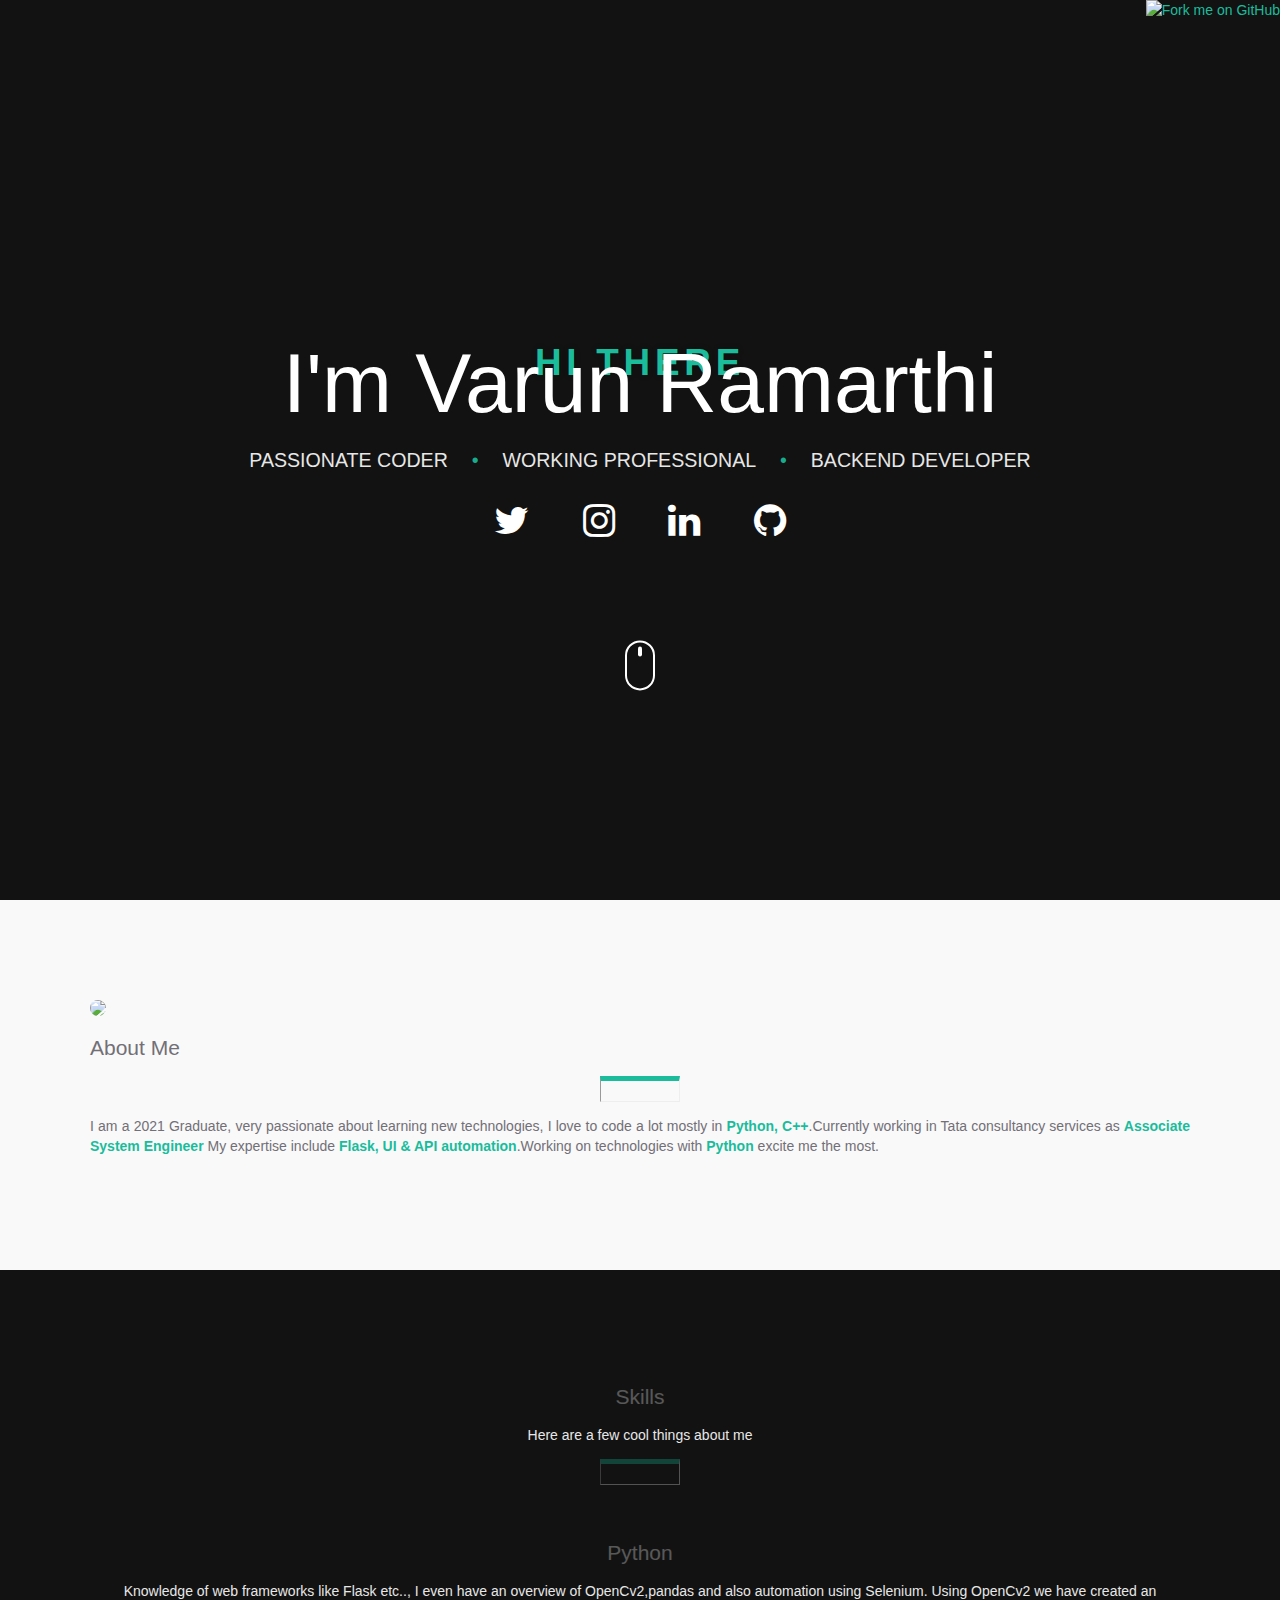
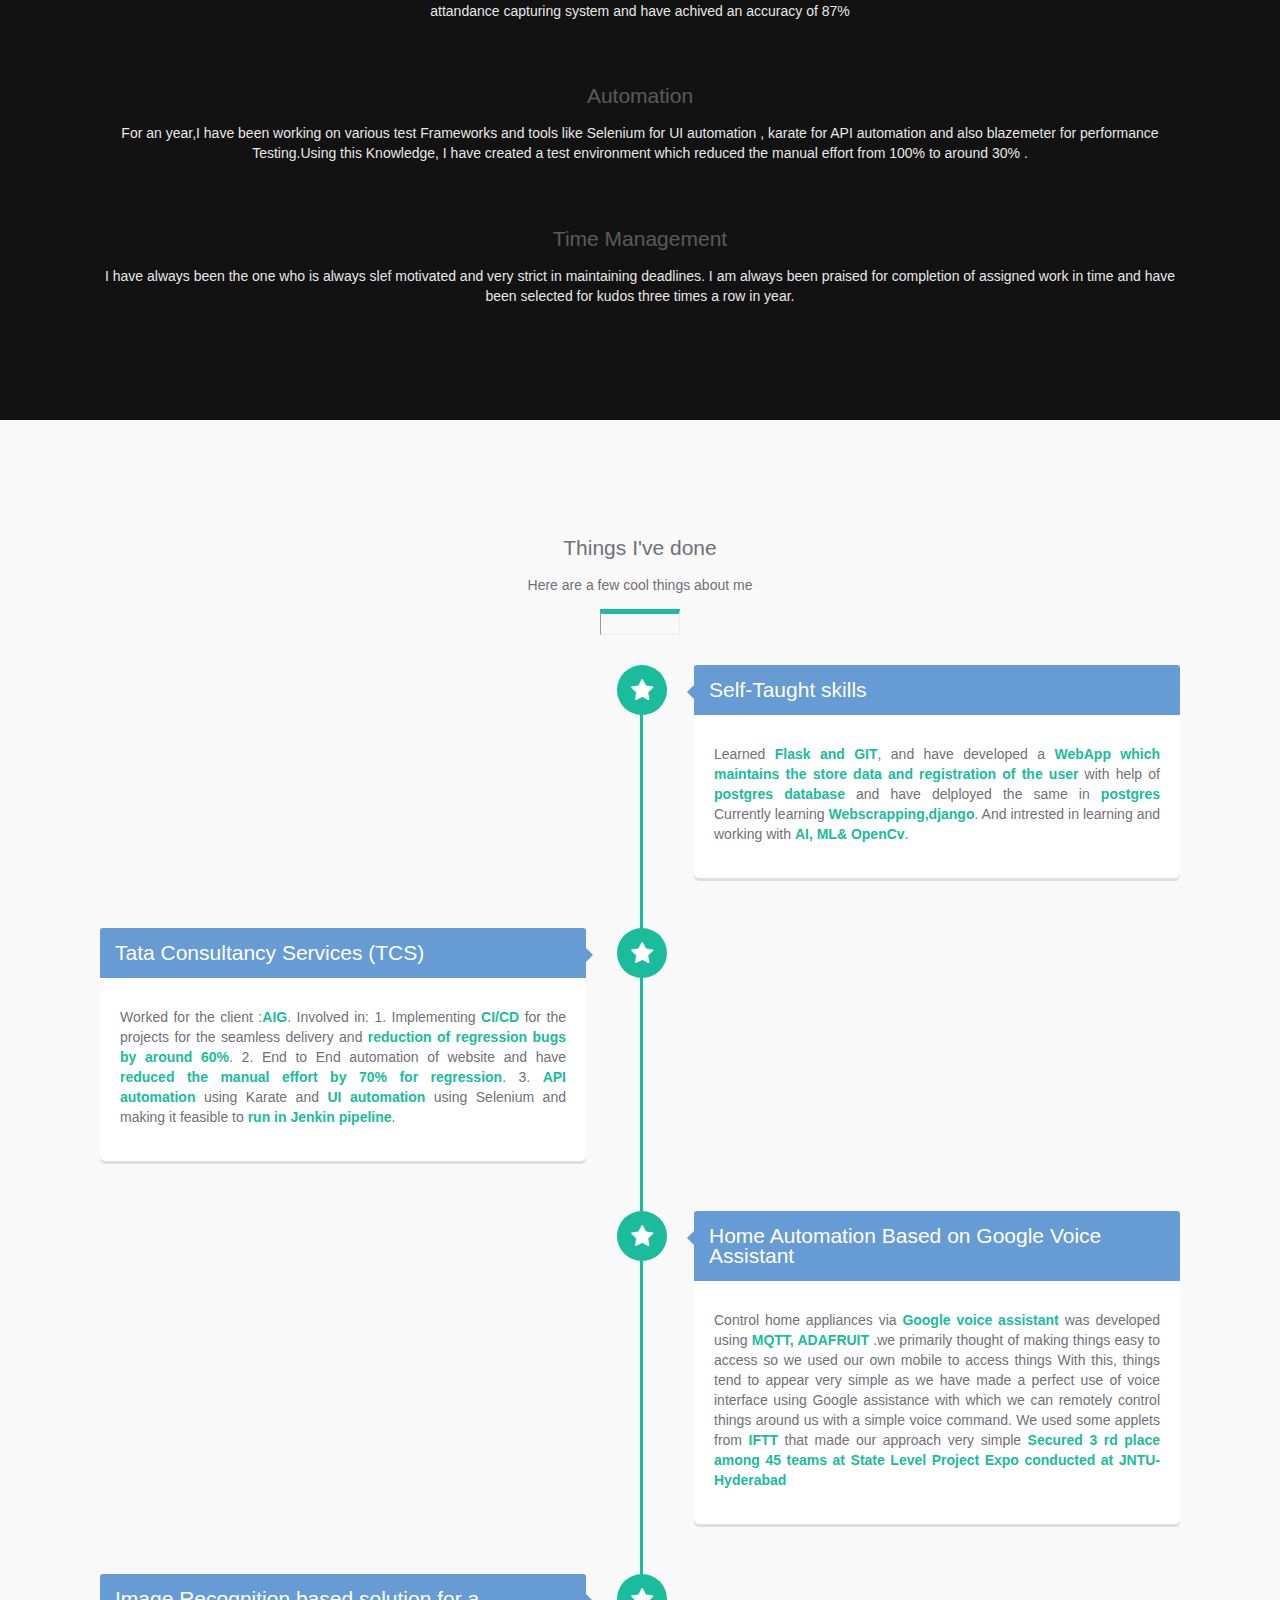
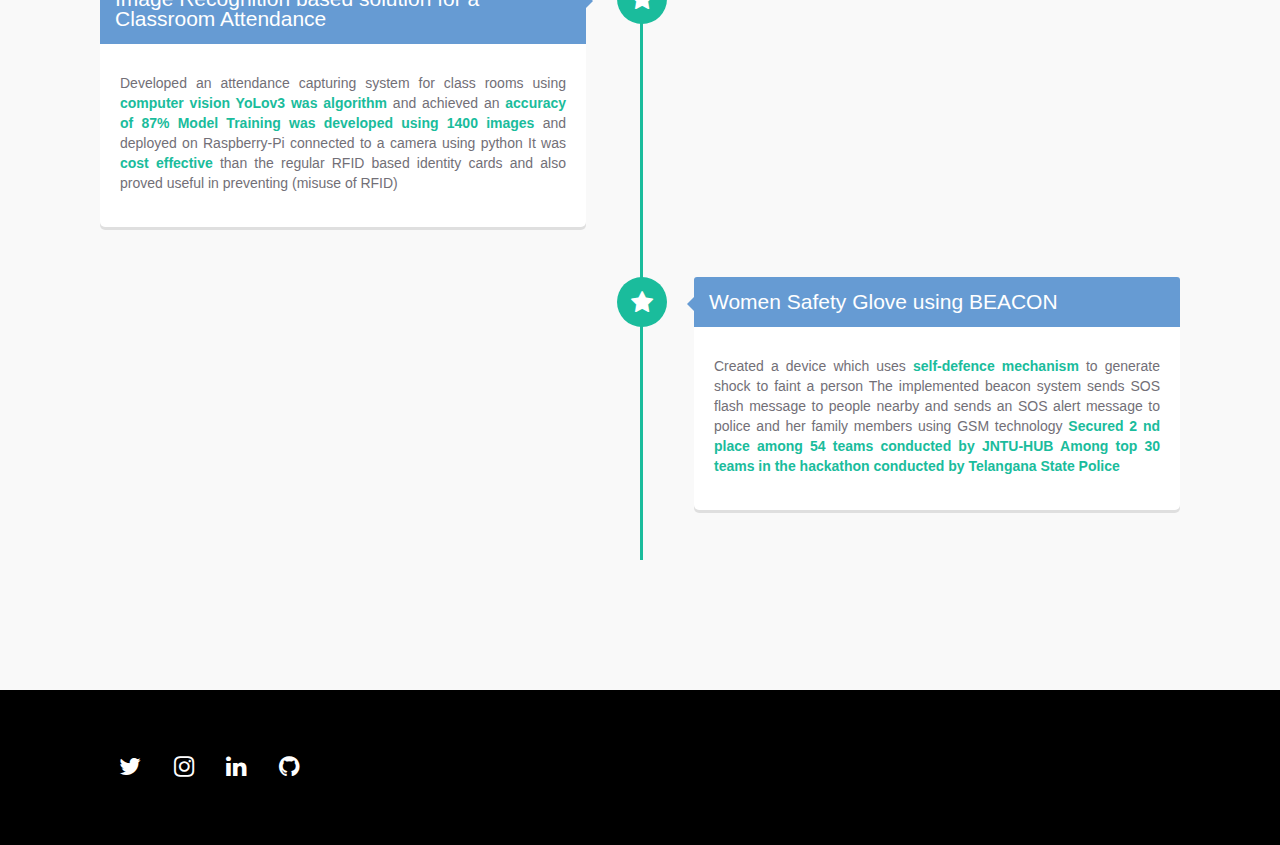
==== templates/index.html @ 8ab81181 "Version_1" ====
<!DOCTYPE html>

<html lang="en">
<head>
    <meta charset="utf-8">
    <meta content="IE=edge" http-equiv="X-UA-Compatible">
    <meta content="width=device-width, initial-scale=1" name="viewport">
    <!-- The above 3 meta tags *must* come first in the head; any other head content must come *after* these tags -->
    <meta content="" name="description">
    <meta content="" name="author">
    <link href="../../favicon.ico" rel="icon">

    <title>Varun's Resume</title><!-- Bootstrap core CSS -->
    <link crossorigin="anonymous" href=
    "https://maxcdn.bootstrapcdn.com/bootstrap/3.3.6/css/bootstrap.min.css"
    integrity=
    "sha384-1q8mTJOASx8j1Au+a5WDVnPi2lkFfwwEAa8hDDdjZlpLegxhjVME1fgjWPGmkzs7"
    rel="stylesheet"><!-- FontAwesome Icon Font -->
    <link href=
    "https://maxcdn.bootstrapcdn.com/font-awesome/4.4.0/css/font-awesome.min.css"
    rel="stylesheet"><!-- LinearIcons Icon Font -->
    <link href="https://cdn.linearicons.com/free/1.0.0/icon-font.min.css" rel=
    "stylesheet"><!-- Main Stylesheet -->
    <link href="../static/styles/css/style.css" rel="stylesheet"><!-- Timeline CSS -->
    <link href="../static/styles/css/timeline.css" rel="stylesheet">
</head>

<body>
    <!-- INTRO SECTION -->


    <section class="section-image">
        <div class="img-overlay"></div>
        <a href="https://github.com/varunpintu100" target="_blank"><img style="position: absolute; top: 0; right: 0; border: 0;" src="https://camo.githubusercontent.com/e7bbb0521b397edbd5fe43e7f760759336b5e05f/68747470733a2f2f73332e616d617a6f6e6177732e636f6d2f6769746875622f726962626f6e732f666f726b6d655f72696768745f677265656e5f3030373230302e706e67" alt="Fork me on GitHub" data-canonical-src="https://s3.amazonaws.com/github/ribbons/forkme_right_green_007200.png"></a>
            <div class="intro">
                <div class="row">
                    <div class="col-md-12">
                        <h5>Hi there</h5>


                        <h1>I'm Varun Ramarthi</h1>


                        <p class="intro-desc"><span>Passionate Coder</span>
                        <span class="colour-splash">•</span>
                        <span>Working Professional</span> <span class=
                        "colour-splash">•</span> <span>Backend Developer
                        </span></p>
                    </div>
                    <!-- /col-md-12 -->
                </div>


                <div class="row">
                    <div class="col-md-8 col-md-offset-2">
                        <div class="social">
                            <a href="http://www.twitter.com/varun_pintu_"
                            target="_blank"><i class=
                            "fa fa-twitter fa-3x"></i></a> <a href=
                            "http://www.instagram.com/varun_pintu_23" target=
                            "_blank"><i class="fa fa-instagram fa-3x"></i></a>
                            <!-- <a href="http://www.dribbble.com/izzydoesizzy" target="_blank">
                                  <i class="fa fa-dribbble fa-3x"></i>
                                </a> -->
                             <a href="https://ca.linkedin.com/in/ramarthi-varun-58932a152"
                            target="_blank"><i class=
                            "fa fa-linkedin fa-3x"></i></a>
                            <a href=
                            "http://www.github.com/varunpintu100" target=
                            "_blank"><i class="fa fa-github fa-3x"></i></a>
                        </div><!-- /social -->
                    </div><!-- /col-md-8 -->
                </div><!-- /row -->



                <div class="bottom">
                    <a href="#about">
                    <div class="mouse-icon">
                        <div class="scroll">
                        </div>
                    </div></a>
                </div>
            </div><!-- /intro -->
    </section>


    <!-- ABOUT SECTION -->
    <section class="section-primary" id="about">
        <div class="container">
            <div class="row">
                <div class="col-md-6 col-md-offset-3 text-center">
                    <img class="profilepic" src=images/profile.jpg">

                    <h2>About Me</h2>

                    <hr>


                    <p class="lead">I am a 2021 Graduate, very passionate
                    about learning new technologies, I love to code a lot
                    mostly in <span>Python, C++</span>.Currently working in
                    Tata consultancy services as <span>Associate System Engineer</span>
                    My expertise include <span>Flask, UI & API automation</span>.Working on technologies
                    with <span>Python</span> excite me the most.</p>
                </div><!-- /col-md-6 -->
            </div><!-- / row -->
        </div><!-- /container -->
    </section>
    <!-- SKILLS SECTION -->


    <section class="section-image" id="skills">
        <div class="img-overlay"></div>


        <div class="container">
            <div class="row">
                <div class="col-md-12 section-heading">
                    <h2>Skills</h2>


                    <p class="lead">Here are a few cool things about me</p>

                    <hr>
                </div>
            </div>


            <div class="row">
                <div class="col-md-4 text-center">
                    <span class="lnr lnr-user"></span>

                    <h2>Python</h2>


                    <p>Knowledge of web frameworks like Flask etc..,
                        I even have an overview of OpenCv2,pandas and also automation using Selenium.
                        Using OpenCv2 we have created an attandance capturing system and have achived an accuracy of 87%
                    </p>
                </div>


                <div class="col-md-4 text-center">
                    <span class="lnr lnr-star"></span>

                    <h2>Automation</h2>


                    <p>For an year,I have been working on various test Frameworks and tools like
                        Selenium for UI automation , karate for API automation and also blazemeter for
                        performance Testing.Using this Knowledge, I have created a test environment which
                        reduced the manual effort from 100% to around 30% .
                    </p>
                </div>


                <div class="col-md-4 text-center">
                    <span class="lnr lnr-diamond"></span>

                    <h2>Time Management</h2>


                    <p>I have always been the one who is always slef motivated and very strict in maintaining deadlines.
                        I am always been praised for completion of assigned work in time and have been selected for kudos
                        three times a row in year.
                    </p>
                </div>
            </div> <!-- / row -->
        </div><!-- /container -->
    </section>
    <!-- TIMELINE SECTION -->


    <section class="section-primary" id="timelinesection">
        <div class="container">
            <div class="row">
                <div class="col-md-12 section-heading">
                    <h2>Things I've done</h2>


                    <p class="lead">Here are a few cool things about me</p>

                    <hr class="white">
                </div>
            </div>


            <div class="row">
                <div class="col-md-12">
                    <!-- Timeline -->


                    <div id="timeline">
                        <!-- Timeline Item, copy from here to create various boxes -->


                        <div class="timeline-item">
                            <!--Icon inside the circle-->


                            <div class="timeline-icon">
                                <i class="fa fa-star"></i>
                            </div>
                            <!-- Content from timeline box and position (right or left)-->


                            <div class="timeline-content right">
                                <h2>Self-Taught skills</h2>


                                <p>Learned <span>Flask and GIT</span>,
                                    and have developed a <span>WebApp which maintains the store data and
                                    registration of the user</span> with help of <span>postgres database</span> and have delployed the same in
                                    <span>postgres</span>
                                    Currently learning <span>Webscrapping,django</span>.
                                    And intrested in learning and working with <span>AI, ML& OpenCv</span>.
                                </p>
                            </div>
                        </div>
                        <!-- /Timeline Item-->
                        <!-- Timeline Item, copy from here to create various boxes -->


                        <div class="timeline-item">
                            <!--Icon inside the circle-->


                            <div class="timeline-icon">
                                <i class="fa fa-star"></i>
                            </div>
                            <!-- Content from timeline box and position (right or left)-->


                            <div class="timeline-content left">
                                <h2>Tata Consultancy Services (TCS)</h2>


                                <p>Worked for the client :<span>AIG</span>.
                                    Involved in:
                                    1. Implementing <span>CI/CD</span> for the projects for the seamless delivery and <span>reduction of regression bugs by around 60%</span>.
                                    2. End to End automation of website and have <span>reduced the manual effort by 70% for regression</span>.
                                    3. <span>API automation</span> using Karate and <span>UI automation</span> using Selenium and making it feasible to <span> run in Jenkin pipeline</span>.
                                </p>
                            </div>
                        </div>
                        <!-- /Timeline Item-->
                        <!-- Timeline Item, copy from here to create various boxes -->


                        <div class="timeline-item">
                            <!--Icon inside the circle-->


                            <div class="timeline-icon">
                                <i class="fa fa-star"></i>
                            </div>
                            <!-- Content from timeline box and position (right or left)-->


                            <div class="timeline-content right">
                                <h2>Home Automation Based on Google Voice Assistant</h2>


                                <p>Control home appliances via <span>Google voice assistant</span> was developed using <span>MQTT, ADAFRUIT</span>
                                    .we primarily thought of making things easy to access so we used our own mobile to access
                                    things With this, things tend to appear very simple as we have made a perfect use of voice
                                    interface using Google assistance with which we can remotely control things around us with
                                    a simple voice command.
                                    We used some applets from <span>IFTT</span> that made our approach very simple <span> Secured 3
                                    rd place among 45 teams at State Level Project Expo conducted at JNTU- Hyderabad</span></p>
                            </div>
                        </div>
                        <!-- /Timeline Item-->
                        <!-- Timeline Item, copy from here to create various boxes -->


                        <div class="timeline-item">
                            <!--Icon inside the circle-->


                            <div class="timeline-icon">
                                <i class="fa fa-star"></i>
                            </div>
                            <!-- Content from timeline box and position (right or left)-->


                            <div class="timeline-content left">
                                <h2>Image Recognition based solution for a Classroom Attendance</h2>


                                <p>Developed an attendance capturing system for class rooms using <span>computer vision
                                    YoLov3 was algorithm</span> and achieved an <span>accuracy of 87% Model Training was developed using 1400 images</span> and deployed on Raspberry-Pi connected
                                    to a camera using python It was <span>cost effective</span> than the regular RFID based identity cards and also proved useful in
                                    preventing (misuse of RFID)</p>
                            </div>
                        </div>
                        <!-- /Timeline Item-->
                        <!-- Timeline Item, copy from here to create various boxes -->


                        <div class="timeline-item">
                            <!--Icon inside the circle-->


                            <div class="timeline-icon">
                                <i class="fa fa-star"></i>
                            </div>
                            <!-- Content from timeline box and position (right or left)-->


                            <div class="timeline-content right">
                                <h2>Women Safety Glove using BEACON</h2>


                                <p>Created a device which uses <span>self-defence mechanism</span> to generate shock to faint a person
                                    The implemented beacon system sends SOS flash message to people nearby and sends an
                                    SOS alert message to police and her family members using GSM technology <span>Secured 2
                                    nd place among 54 teams conducted by JNTU-HUB Among top 30 teams in the hackathon conducted by Telangana State Police</span></p>
                            </div>
                        </div>
                        <!-- /Timeline Item-->
                    </div>
                    <!-- /col-md-12 -->
                </div>
                <!-- /row -->
            </div>
        </div> <!-- / container -->
    </section>
    <!-- FOOTER SECTION -->

    <footer class="footer">
        <div class="container">
            <div class="row">
                <div class="col-md-4">
                </div>
                <div class="col-md-4 text-center">
                    <div class="social-footer">
                        <a href="http://www.twitter.com/varun_pintu_" target=
                        "_blank"><i class="fa fa-twitter"></i></a> <a href=
                        "http://www.instagram.com/varun_pintu_23" target=
                        "_blank"><i class="fa fa-instagram"></i></a> <a href=
                        "https://ca.linkedin.com/in/ramarthi-varun-58932a152 target=
                        "_blank"><i class="fa fa-linkedin"></i></a> <a href=
                        "http://www.github.com/varunpintu100" target=
                        "_blank"><i class="fa fa-github"></i></a>
                    </div> <!-- /social footer -->
                </div> <!-- /col-md-4 -->
            </div><!-- /row -->
        </div><!-- /container -->
    </footer>
    <!-- Bootstrap core JavaScript
    ================================================== -->
    <!-- Placed at the end of the document so the pages load faster -->
    <script src=
    "https://ajax.googleapis.com/ajax/libs/jquery/1.11.3/jquery.min.js">
    </script>
    <script>
    window.jQuery || document.write('<script src="../../assets/js/vendor/jquery.min.js"><\/script>')
    </script>
    <script src="js/bootstrap.min.js">
    </script>
    <script src="js/scripts.js">
    </script>
</body>
</html>
---- static/styles/css/style.css ----
/**
 * =================================================================== 
 *
 *  ResumeTemplate v1.0 ClearCareer
 *  url: clearcareer.ca
 *  Design by: Iskender Piyale-Sheard
 *  website: izzydoesizzy.com
 *  Created 06-27-2016
 *  Last Updated: 03-19-2017
 *  ------------------------------------------------------------------
 *  Table of Contents:

 *  01. Global Styles
 *  02. Intro
 *  03. Social Icons
 *  04. Icon Fonts
 *  05. Section Styles
 *  06. Timeline Styles
 *  05. Footer
 EXTRAS

 * =================================================================== 
 */

/* 01. Basic Styles
 * =================================================================== */

 html {
    overflow-x: hidden;
 }
 body {
    font-family: 'Source Sans Pro', sans-serif;
 }

 h1 {
    font-weight: bold;
 }

 h2 {
 }

 h5 {
    font-weight: 600;
 }

 a {
    cursor: pointer;
    color: #1abc9c;
    text-decoration: none;
 }

 a:hover {
    text-decoration:none;
    color: #1abc9c;
    opacity: 0.9;
 }

 hr {
    border-top: 5px solid #1abc9c;
    width: 80px;
    padding-bottom: 20px;
 }


 .colour-splash {
    color: #1abc9c;
 }

 .section-primary span {
    color: #1abc9c;
    font-weight: bolder;
    opacity: 1;
 }








/* 02. Intro
 * =================================================================== */

 .section-image {
 	background: #151515 url(https://images.unsplash.com/photo-1464822759023-fed622ff2c3b?dpr=2&auto=compress,format&crop=entropy&fit=crop&w=1199&h=799&q=80) no-repeat center center;
    -webkit-background-size: cover;
    -moz-background-size: cover;
    background-size: cover;
    width: 100%;
    height: 100vh;
    position: relative;
    text-align: center;
    color: #fff;
    display:table;
 }

 .img-overlay {
    position: absolute;
    top: 0;
    left: 0;
    width: 100%;
    height: 100%;
    background: #111111;
    opacity: .7;
 }

 .intro {
    vertical-align: middle;
    text-align: center;
    display:table-cell;
    -webkit-transform: translateY(-2.1rem);
    -ms-transform: translateY(-2.1rem);
    transform: translateY(-2.1rem);
}

.intro .row {
    margin-right: 0;
    margin-left:0;
}

.intro h1 {
    font-size: 84px;
}

.intro h5 {
    color: #1abc9c;
    font-size: 2.3rem;
    margin-bottom: 0;
    text-transform: uppercase;
    letter-spacing: .3rem;
    text-shadow: 0 0 6px rgba(0, 0, 0, 0.2);
}

.section-image span {
    text-transform: uppercase;
    font-size: 1.4em;
    padding: 0 10px;
    font-weight: 100;
}

.section-image h1 {
    margin-top: 0;
}

.section-image p {
    font-weight: lighter;
    opacity: 0.9;
}



/* 03. Social Icons
 * =================================================================== */

.social {
  margin: 0 10px;
  padding-top: 1.3em;
  text-align: center;
  color: #fff;
  font-size: 0.9em;
}

.social a {
  color: white;
  text-decoration:none;
  padding: 2em;
}

.social a:hover{
  opacity: 0.6;
}

.social-footer {
    position: block;
    padding: 15px;
}

.social-footer a {
    color: white;
    text-decoration: none;
    padding: 0.6em;
    font-size: 1.7em;
}


/* 04. Icon Font
 * =================================================================== */

 .lnr {
    font-size: 4em !important;
    color:#fff;
 }

/* 05. Section Styles
 * =================================================================== */

section {
    padding-top: 100px;
    padding-bottom: 100px;
}

.profilepic {
    height: 150px;
    width: auto;
    border-radius: 300px;
}

.section-primary p {
    text-align: justify;
}

.section-primary {
    border: #1abc9c;
}

.section-colour {
    background-color: #1abc9c;
    color: #fff;
}

.section-colour p {
    text-align: justify;
}

.section-heading .lead, .section-heading h2 {
    text-align: center;
}

.section-colour {
    border: #fff;
}

.section-colour hr {
    border-top: 5px solid #fff;
 }



/* 01. Timeline Styles
 * =================================================================== */

.timeline-icon .fa {
    color: white;
    margin: 14px;
    font-size: 1.7em;
}

#skills {
    background: #151515 url(https://images.unsplash.com/photo-1456983933114-c22026990f4b?dpr=2&auto=format&crop=entropy&fit=crop&w=1280&h=720&q=80) no-repeat center center;
    height: auto;
}


/* 05. Footer
 * =================================================================== */

footer {
    display: block;
    position: static;
    bottom: 0;
    background-color: black;
    color: #fff;
    padding: 50px 0;

}

footer p {
    padding: 15px;
    opacity: 0.8;
}


/* EXTRAS
 * =================================================================== */



        /* Mouse Icon
         * =================================================================== */
        .mouse-icon {
            border: 2px solid #fff;
            border-radius: 16px;
            display: block;
            height: 50px;
            margin: 100px auto;
            position: absolute;
            left: 0;
            right: 0;
            width: 30px;
            z-index: 10;
        }
        .mouse-icon .scroll {
            animation-delay: 0s;
            animation-duration: 1s;
            animation-iteration-count: infinite;
            animation-name: scrolling;
            animation-play-state: running;
            animation-timing-function: linear;
        }
        .mouse-icon .scroll {
            background: #fff none repeat scroll 0 0;
            border-radius: 10px;
            height: 10px;
            margin-left: auto;
            margin-right: auto;
            position: relative;
            top: 4px;
            width: 4px;
        }
        @keyframes scrolling {
        0% {
            opacity: 0;
            top: 5px;
        }
        30% {
            opacity: 1;
            top: 10px;
        }
        100% {
            opacity: 0;
            top: 25px;
        }
        }

        .pad-xl {
            padding: 200px 0px;
        }

        .pad-lg {
            padding: 160px 0px;
        }

        .pad-sm {
            padding: 80px 0px;
        }

        .pad-xs {
            padding: 30px 0px;
        }

        /* /Mouse Icon
         * =================================================================== */

 
/* Media Queries
 * =================================================================== */

@media (max-width: 480px) {
    .social a {
        padding: 0.4em;
        font-size: 0.9em;
    }

    .social-footer {
        text-align: center;
        position:block;
        text-align: center;
    }

    .social-footer a {
        padding: 0.3em;
        font-size: 1.6em;

    }

    .intro-desc {
        font-size: 0.7em;
    }

    .section-image span {
        font-size: 1em;
        padding: 0 1px;

}

    .intro h1 {
        font-size: 50px;
        padding-top: 15px;
    }

    footer {
        text-align: center;
        padding-bottom: 100px;
    }

    #skills {
        background: #151515 url(https://images.unsplash.com/photo-1456983933114-c22026990f4b?dpr=2&auto=format&crop=entropy&fit=crop&w=1280&h=720&q=80) no-repeat center center;
        background-position: top center;

    }
}

@media (max-width: 991px) {
    .social-footer {
        text-align: center;
    }

    footer p {
    text-align: center;
    }

}
---- static/styles/css/timeline.css ----
/**
 * =================================================================== 
 *
 *  ResumeTemplate v1.0 Main ClearCareer
 *  url: clearcareer.ca
 *  06-27-2016
 *  ------------------------------------------------------------------
 * 
 * Timeline Tempalte by Bruno Rodriguez
 * 
 * https://github.com/itbruno
 * http://itbruno.com.br
 * http://www.twitter.com/_brunoweb
 * 
 * =================================================================== 
 */

header:after, #timeline .timeline-item:after, header:before, #timeline .timeline-item:before {
  content: '';
  display: block;
  width: 100%;
  clear: both;
}

*, *:before, *:after {
  box-sizing: border-box;
  -webkit-box-sizing: border-box;
  -moz-box-sizing: border-box;
}

body, html {
  height: 100%;
}

body {
  background: #f9f9f9;
  background-size: cover;
  margin: 0;
  padding: 0;
  font-family: helvetica, arial, tahoma, verdana;
  line-height: 20px;
  font-size: 14px;
  color: #726f77;
}

img {
  max-width: 100%;
}

a {
  text-decoration: none;
}

.container {
  max-width: 1100px;
  margin: 0 auto;
}

h1, h2, h3, h4 {
  font-family: "Dosis", arial, tahoma, verdana;
  font-weight: 500;
}

.project-name {
  text-align: center;
  padding: 10px 0;
}

header {
  background: #1abc9c;
  padding: 10px;
  -webkit-box-shadow: 0 3px 3px rgba(0, 0, 0, 0.05);
  -moz-box-shadow: 0 3px 3px rgba(0, 0, 0, 0.05);
  -ms-box-shadow: 0 3px 3px rgba(0, 0, 0, 0.05);
  box-shadow: 0 3px 3px rgba(0, 0, 0, 0.05);
}
header .logo {
  color: #1abc9c;
  float: left;
  font-family: "Dosis", arial, tahoma, verdana;
  font-size: 22px;
  font-weight: 500;
}
header .logo > span {
  color: #f7aaaa;
  font-weight: 300;
}
header .social {
  float: right;
}
header .social .btn {
  font-family: "Dosis";
  font-size: 14px;
  margin: 10px 5px;
}


.timelinedot {
  margin: 13px;  
  color:white;
}


#timeline {
  width: 100%;
  margin: 30px auto;
  position: relative;
  padding: 0 10px;
  -webkit-transition: all 0.4s ease;
  -moz-transition: all 0.4s ease;
  -ms-transition: all 0.4s ease;
  transition: all 0.4s ease;
}
#timeline:before {
  content: "";
  width: 3px;
  height: 100%;
  background: #1abc9c;
  left: 50%;
  top: 0;
  position: absolute;
}
#timeline:after {
  content: "";
  clear: both;
  display: table;
  width: 100%;
}
#timeline .timeline-item {
  margin-bottom: 50px;
  position: relative;
}
#timeline .timeline-item .timeline-icon {
  background: #1abc9c;
  width: 50px;
  height: 50px;
  position: absolute;
  top: 0;
  left: 50%;
  overflow: hidden;
  margin-left: -23px;
  -webkit-border-radius: 50%;
  -moz-border-radius: 50%;
  -ms-border-radius: 50%;
  border-radius: 50%;
}
#timeline .timeline-item .timeline-icon svg {
  position: relative;
  top: 14px;
  left: 14px;
}
#timeline .timeline-item .timeline-content {
  width: 45%;
  background: #fff;
  padding: 20px;
  -webkit-box-shadow: 0 3px 0 rgba(0, 0, 0, 0.1);
  -moz-box-shadow: 0 3px 0 rgba(0, 0, 0, 0.1);
  -ms-box-shadow: 0 3px 0 rgba(0, 0, 0, 0.1);
  box-shadow: 0 3px 0 rgba(0, 0, 0, 0.1);
  -webkit-border-radius: 5px;
  -moz-border-radius: 5px;
  -ms-border-radius: 5px;
  border-radius: 5px;
  -webkit-transition: all 0.3s ease;
  -moz-transition: all 0.3s ease;
  -ms-transition: all 0.3s ease;
  transition: all 0.3s ease;
}
#timeline .timeline-item .timeline-content h2 {
  padding: 15px;
  background: #669bd3ff;
  color: #fff;
  margin: -20px -20px 0 -20px;
  font-weight: 300;
  -webkit-border-radius: 3px 3px 0 0;
  -moz-border-radius: 3px 3px 0 0;
  -ms-border-radius: 3px 3px 0 0;
  border-radius: 3px 3px 0 0;
}

#timeline .timeline-item .timeline-content p {
  padding-top: 15px;
}

#timeline .timeline-item .timeline-content:before {
  content: '';
  position: absolute;
  left: 45%;
  top: 20px;
  width: 0;
  height: 0;
  border-top: 7px solid transparent;
  border-bottom: 7px solid transparent;
  border-left: 7px solid #669bd3ff;
}
#timeline .timeline-item .timeline-content.right {
  float: right;
}
#timeline .timeline-item .timeline-content.right:before {
  content: '';
  right: 45%;
  left: inherit;
  border-left: 0;
  border-right: 7px solid #669bd3ff;
}


@media screen and (max-width: 768px) {
  #timeline {
    margin: 30px;
    padding: 0px;
    width: 90%;
  }
  #timeline:before {
    left: 0;
  }
  #timeline .timeline-item .timeline-content {
    width: 90%;
    float: right;
  }
  #timeline .timeline-item .timeline-content:before, #timeline .timeline-item .timeline-content.right:before {
    left: 10%;
    margin-left: -6px;
    border-left: 0;
    border-right: 7px solid #1abc9c;
  }
  #timeline .timeline-item .timeline-icon {
    left: 0;
  }
}
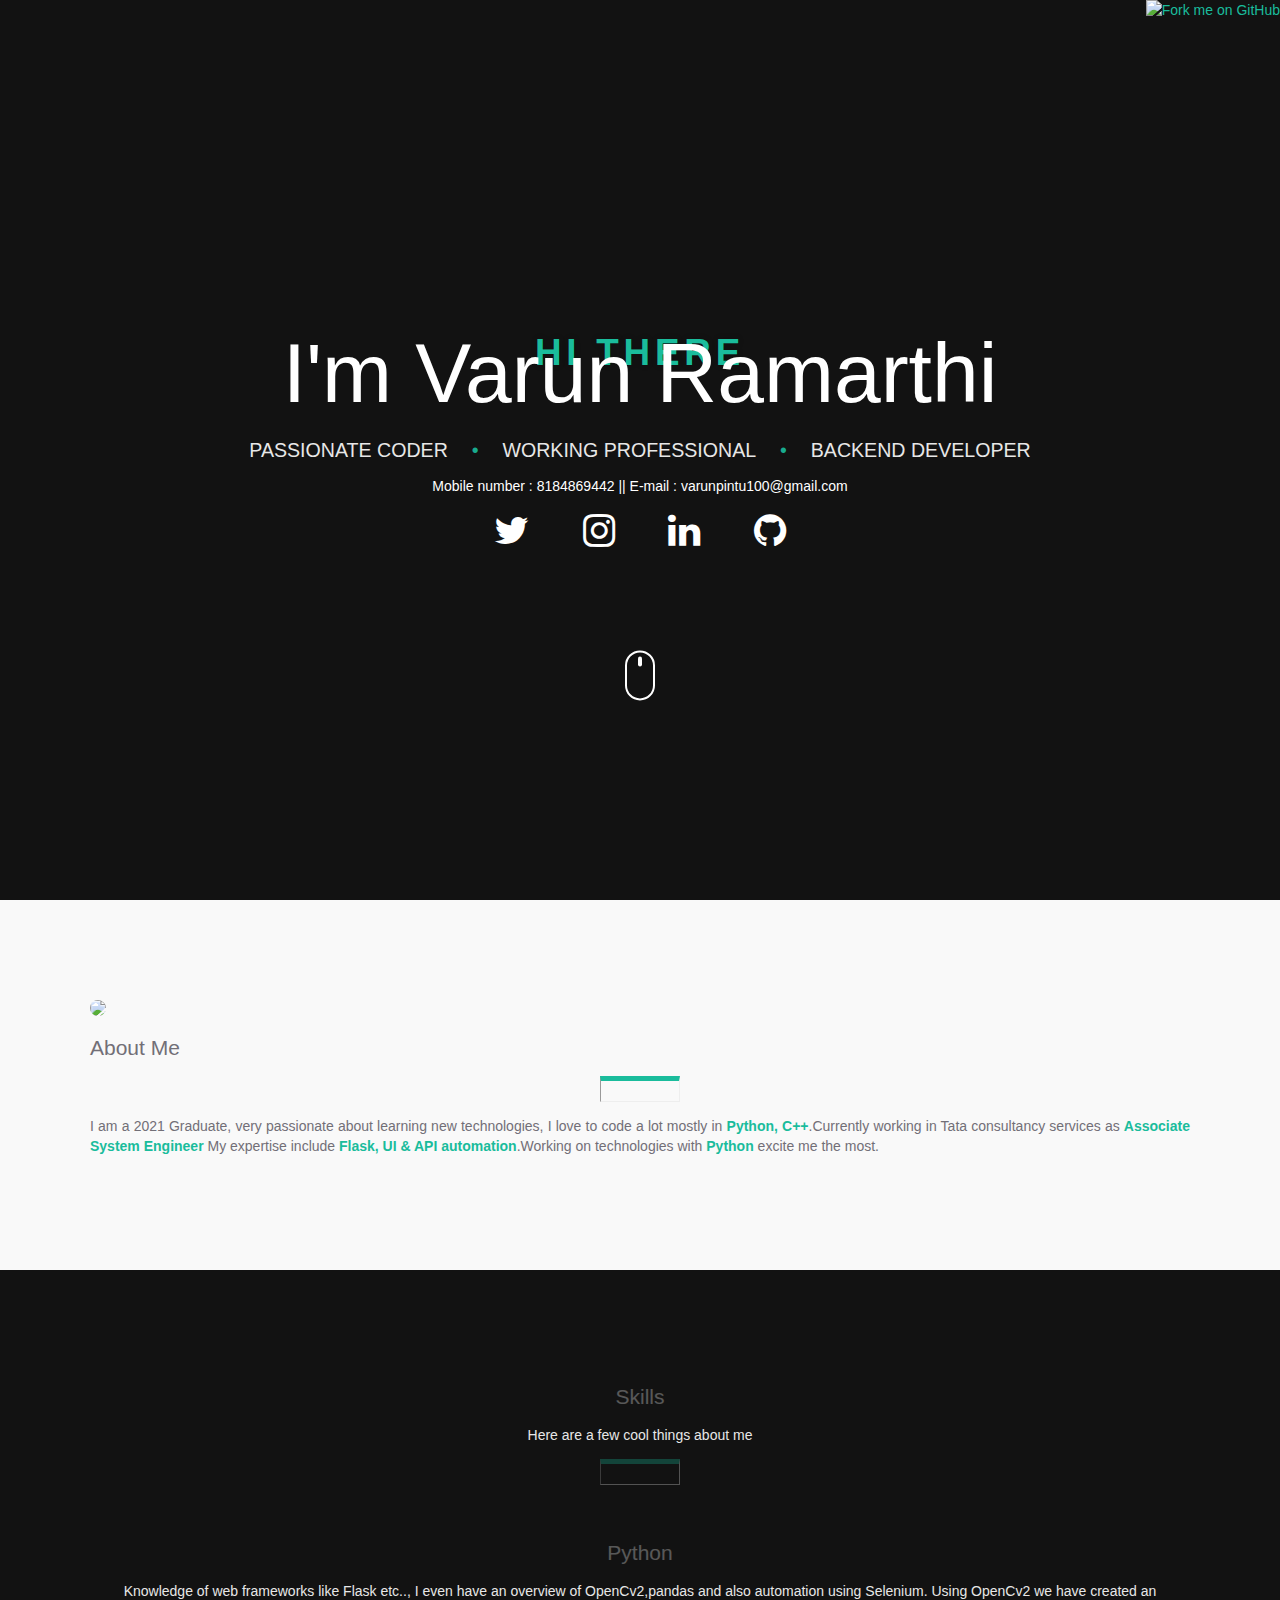
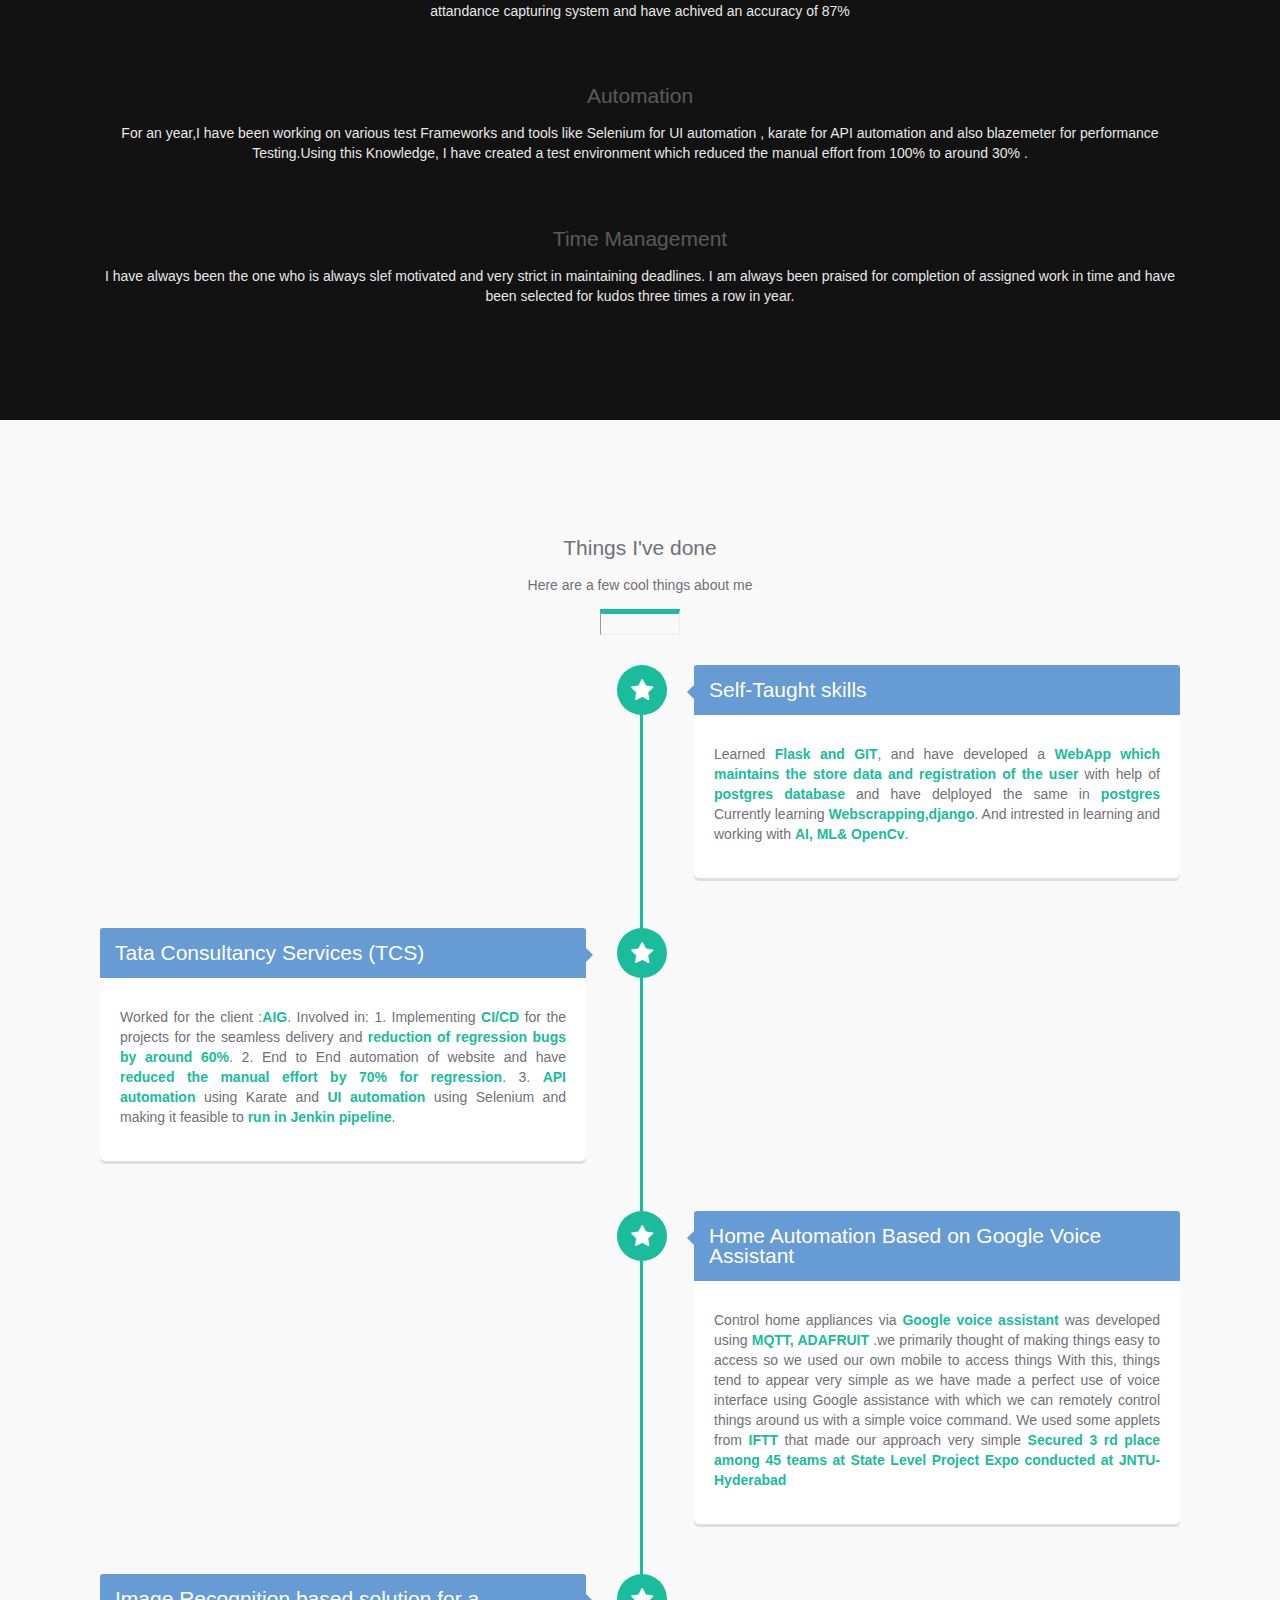
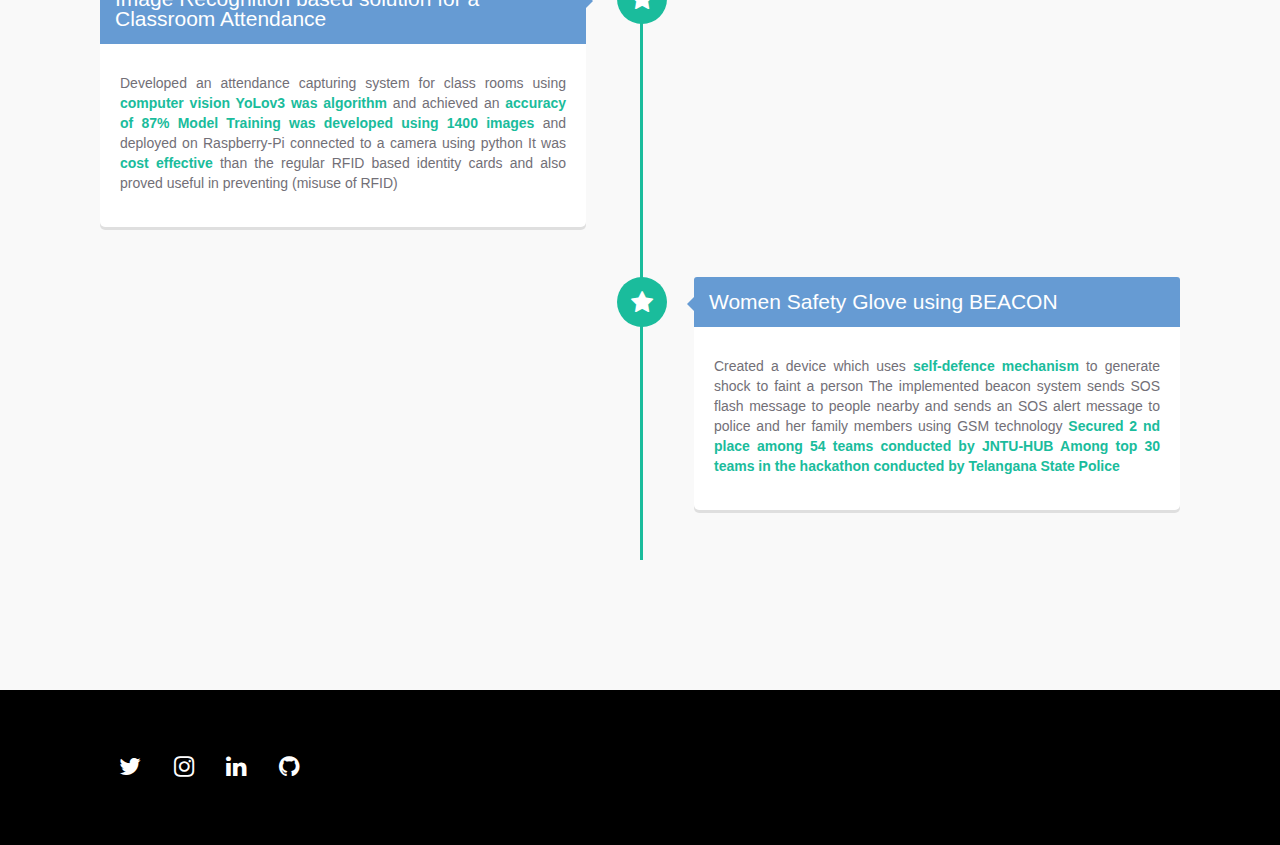
==== commit fe4ce259: "Contact Details Added" ====
--- a/templates/index.html
+++ b/templates/index.html
@@ -47,6 +47,7 @@
                         "colour-splash">•</span> <span>Backend Developer
                         </span></p>
                     </div>
+                    Mobile number : 8184869442  ||  E-mail : varunpintu100@gmail.com
                     <!-- /col-md-12 -->
                 </div>
 
@@ -90,7 +91,7 @@
         <div class="container">
             <div class="row">
                 <div class="col-md-6 col-md-offset-3 text-center">
-                    <img class="profilepic" src=images/profile.jpg">
+                    <img class="profilepic" src=../static/styles/images/profile.JPG">
 
                     <h2>About Me</h2>
 
@@ -356,11 +357,11 @@
     "https://ajax.googleapis.com/ajax/libs/jquery/1.11.3/jquery.min.js">
     </script>
     <script>
-    window.jQuery || document.write('<script src="../../assets/js/vendor/jquery.min.js"><\/script>')
+    window.jQuery || document.write('<script src="../static/styles/js/jquery.min.js"><\/script>')
     </script>
-    <script src="js/bootstrap.min.js">
+    <script src="../static/styles/js/bootstrap.min.js">
     </script>
-    <script src="js/scripts.js">
+    <script src="../static/styles/js/scripts.js">
     </script>
 </body>
 </html>
